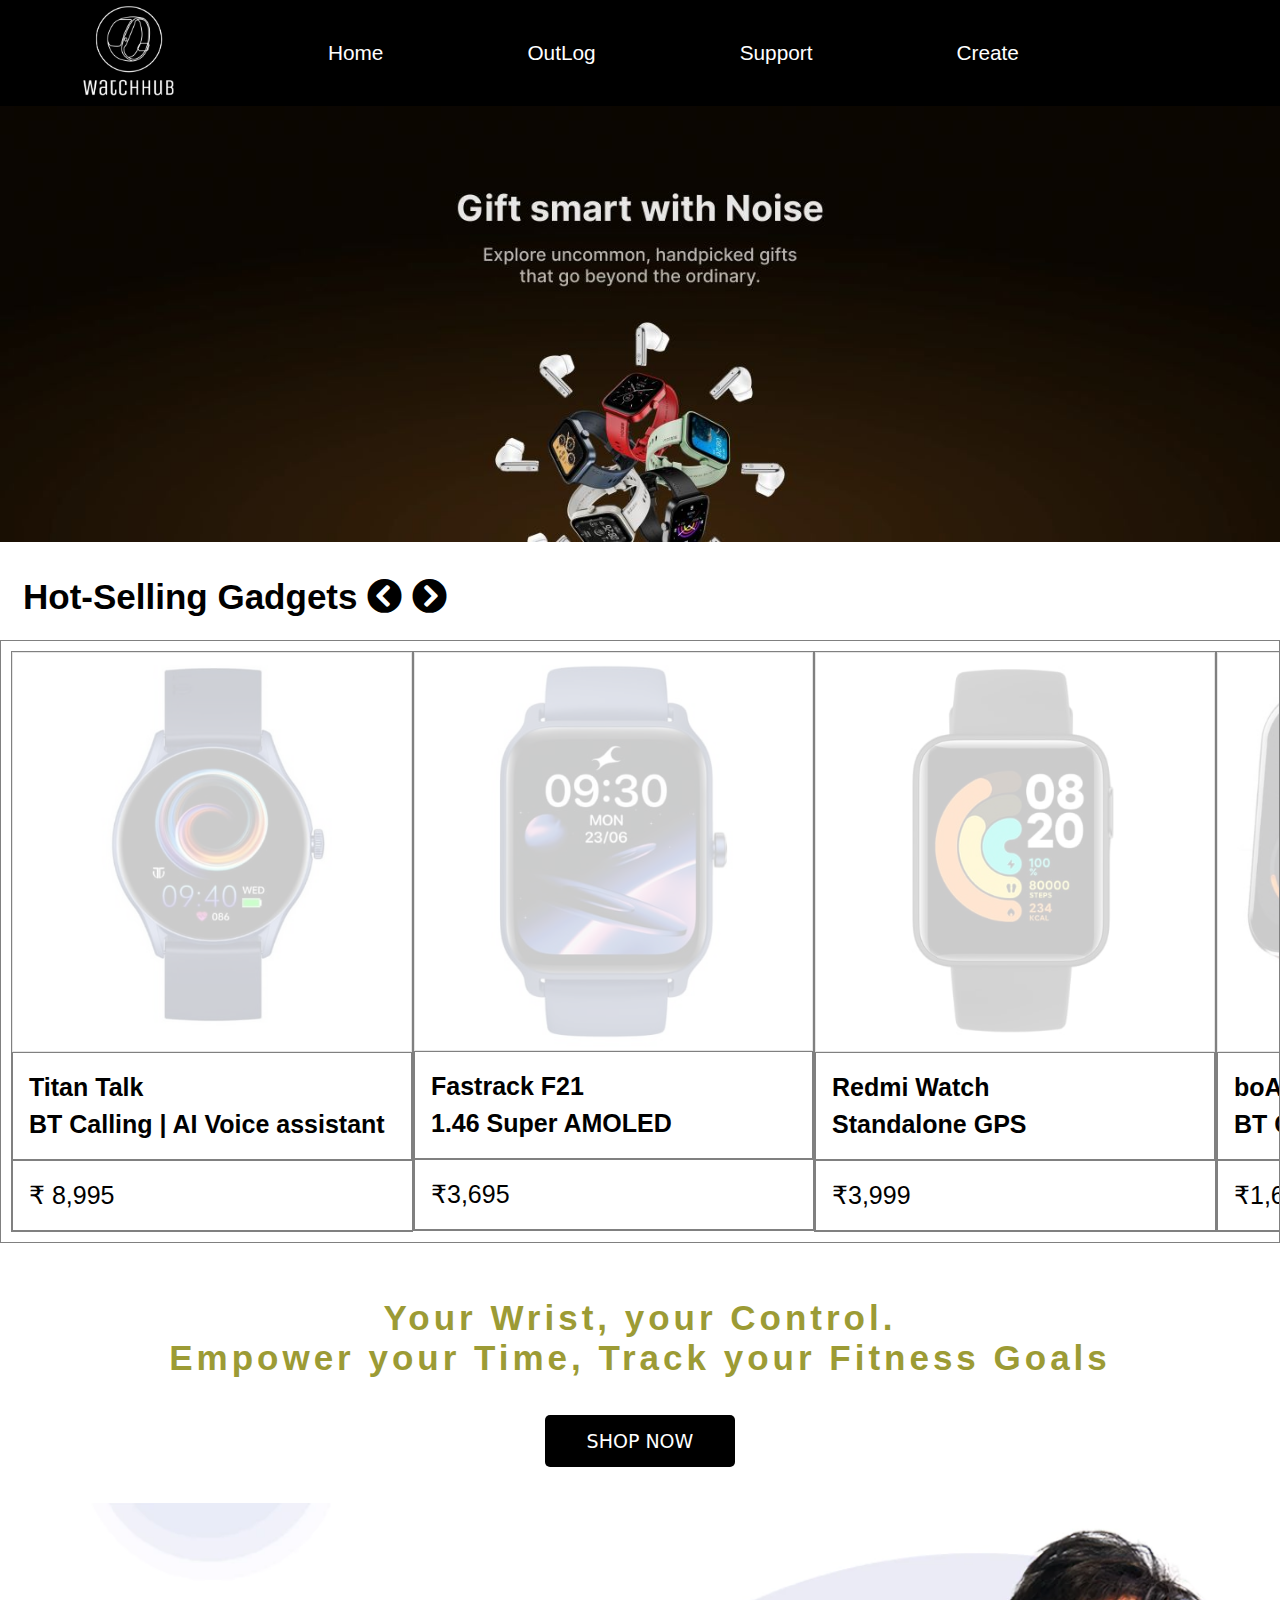
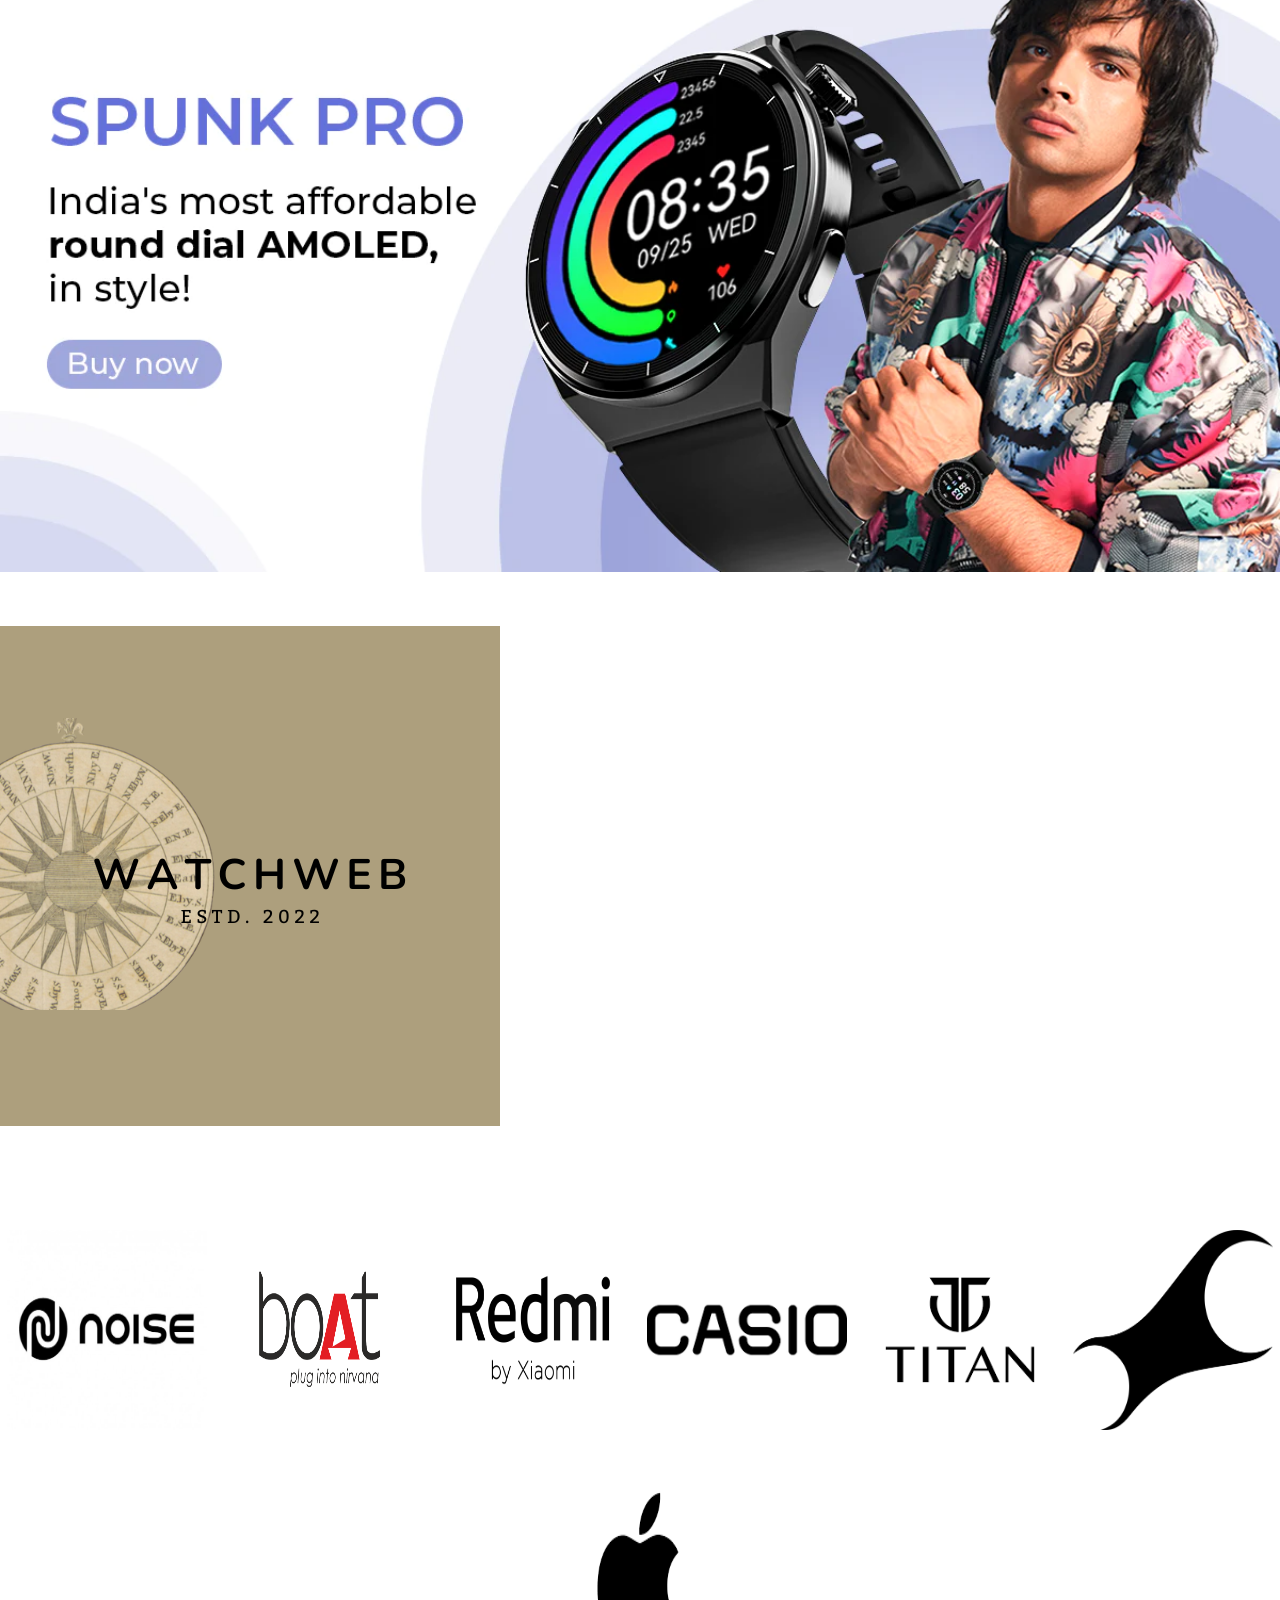
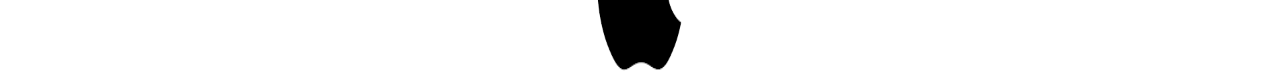
==== watchWeb(UP)/index.html @ c8a22983 "added opacity to pictures" ====
<!DOCTYPE html>
<html lang="en">

<head>
    <meta charset="UTF-8">
    <meta name="viewport" content="width=device-width, initial-scale=1.0">
    <title>WATCHHUB</title>
    <link rel="stylesheet" href="hub.css">
        <link rel="stylesheet" href="https://cdnjs.cloudflare.com/ajax/libs/font-awesome/5.15.1/css/all.min.css">
</head>

<body>
    <nav id="navbar">
        <div id="logo">
            <img src="logo.PNG" alt="">
        </div>
        <ul>
            <li class="item"><a href="">Home</a></li>
            <li class="item"><a href="">OutLog</a></li>
            <li class="item"><a href="support.html">Support</a></li>
            <li class="item"><a href="login.html">Create</a></li>
        </ul>
    </nav>


    <div class="slides">
        <img src="slider3.jpg" alt="">
        <img src="slider1.jpg" alt="">
        <img src="slider2.jpg" alt="">
        <img src="slider4.jpg" alt="">
        <img src="slider5.jpeg" alt="">
    </div>
    <div class="heading">
        <strong>Hot-Selling Gadgets</strong>
        <i class="fas fa-chevron-circle-left" onmousedown="fun1()"></i>
        <i class="fas fa-chevron-circle-right" onmousedown="fun2()"></i>
    </div>

    <div class="grid" id="scroll" style="overflow: scroll;">
        <div class="items">
            <img src="P1.jpeg" alt="">

            <div class="p">
                <h6 class="title">
                   Titan Talk  <br>
                    BT Calling | AI Voice assistant</h6>
                <p class="price">
                    ₹ 8,995
                </p>

            </div>
        </div>

        <div class="items">
            <img src="P2.jpeg" alt="">
            <div class="p">
                <h6 class="title">
                    Fastrack F21 <br>
                    1.46 Super AMOLED </h6>
                <p class="price">
                    ₹3,695
                </p>
            </div>
        </div>
        <div class="items">
            <img src="P3.jpeg" alt="">
            <div class="p">
                <h6 class="title">
                    Redmi Watch <br>
                    Standalone GPS </h6>
                <p class="price">
                    ₹3,999
                </p>
            </div>
        </div>
        <div class="items">
            <img src="P4.jpeg" alt="">
            <div class="p">
                <h6 class="title">
                    boAt Wave Flex<br>
                    BT Calling | Premium Metal</h6>
                <p class="price">
                    ₹1,699
                </p>
            </div>
        </div>
        <div class="items">
            <img src="P5.jpeg" alt="">
            <div class="p">
                <h6 class="title">
                    Apple Watch SE <br>
                    Aluminium Case [GPS 40mm] </h6>
                <p class="price">
                    ₹29,999
                </p>
            </div>
        </div>
        <div class="items">
            <img src="P6.jpeg" alt="">
            <div class="p">
                <h6 class="title">
                    NoiseFit ColorFit <br>
                    Sport Modes </h6>
                <p class="price">
                    ₹1,599
                </p>
            </div>
        </div>
        <div class="items">
            <img src="P7.jpeg" alt="">
            <div class="p">
                <h6 class="title">
                    Noise ColorFit<br>
                    Grande Smartwatch </h6>
                <p class="price">
                    ₹1,999

                </p>
            </div>
        </div>
    </div>
    <h1>Your Wrist, your Control. <br> Empower your Time, Track your Fitness Goals</h1>
    
    <div class="now">
     <a href="login.html" class="shop"> SHOP NOW </a></div>
    <br> <br>
    <div class="shop-img">
        <a href="login.html">
    <img src="nirajchopra" alt=""  >
    </a>
    <div class="abtus">
        <img src="Watchweb.png" alt="">
    </div>
</div>
    <div class="logo">
        <div class="company" id="logo1">  
           
            <!-- <a href="https://www.gonoise.com"> -->
                <img src="noise.png" alt="">
            <!-- </a> -->
        </div>

        <div class="company" id="logo2">
            <!-- <a href="http://"> -->
            <img src="boat.png" alt="">
        <!-- </a> -->
        </div>

        <div class="company" id="logo3">
            <img src="redmi.png" alt="">
        </div>

        <div class="company" id="logo4">
            <img src="casio.png" alt="">
        </div>

        <div class="company" id="logo5">
            <img src="TITAN.png" alt="">
        </div>

        <div class="company" id="logo6">
            <img src="fastrack.png" alt="">
        </div>

        <div class="company" id="logo7">
            <img src="apple.png" alt="">
        </div>

    </div>
 

    <script>
        let slideIndex = 0;
        const slides = document.querySelectorAll('.slides img');
        const totalSlides = slides.length;

        function showSlides() {
            slides.forEach((slide) => {
                slide.style.display = 'none';
            });
            slides[slideIndex].style.display = 'block';
        }

        function nextSlide() {
            if (slideIndex === totalSlides - 1) {
                slideIndex = 0;
            } else {
                slideIndex++;
            }
            showSlides();
        }
        showSlides(); // Show the first slide initially

        // Automatic slideshow
        setInterval(nextSlide, 5000); // Change slide every 5 seconds
       
        function fun1(){
            document.getElementById('scroll').scrollLeft-=300;
        }

        function fun2(){
            document.getElementById('scroll').scrollLeft+=300;
        }
    </script>
</body>

</html>
---- watchWeb(UP)/hub.css ----
* {
    margin: 0;
    padding: 0;
    font-family: sans-serif;
    font-weight: large;
}

#logo {
    margin: 0px 70px;
}

#logo img {
    height: 102px;
    margin: 0px 1px;
    /* filter: invert(); */
}

#navbar {
    display: flex;
    align-items: center;
    position: sticky;
    top: 0px;
    z-index: 1;
    transform: translateX(-50% -50%);
}

#navbar ul {
    display: flex;
}

#navbar::before {
    content: " ";
    background-color: black;
    position: absolute;
    height: 100%;
    width: 100%;
    z-index: -1;
    /* opacity: 0.9; */

}

#navbar ul li {
    list-style: none;

    font-size: 1.3rem;
}

#navbar ul li a {
    position: relative;
    display: block;
    color: white;
    padding: 9px 72px;
    text-decoration: none;
}

#navbar ul li a:hover {
    /* background-color: white;
    color: black; */
    color: rgb(255, 255, 0);
    transition: 0.9s;
}

#navbar ul li a:after {
    content: '';
    position: absolute;
    left: 50%;
    bottom: 0;
    transform: translateX(-50%) scaleX(0);
    -webkit-transform: translateX(-50%) scaleX(0);
    -webkit-transform-origin: 50% 50%;
    transform-origin: 50% 50%;
    width: 100%;
    height: 2px;
    background-color: rgba(255, 255, 255, 0.9);
    -webkit-transition: transform 250ms;
    transition: transform 250ms;
}

#navbar ul li a:hover:after {
    -webkit-transform: translateX(-50%) scaleX(1);
    transform: translateX(-50%) scaleX(1);
}

.slider {
    display: flex;
}

/* .slider img {
    height: 100%;
    width: 100%;
} */
.slider::before {
    content: " ";
    position: absolute;
    z-index: -1;
    opacity: 0.5;
}

.slides img {
    width: 100%;
    height: 100%;
}

.grid {
    border: 1px solid gray;
    display: grid;
    align-items: center;
    grid-auto-flow: column;
    /* grid-auto-rows: 25%; */
    /* grid-template-columns: unset;
    grid-template-rows: unset; */
    overflow: scroll;
    grid-template-columns: 402px 401px 402px 402px 401px 402px 402px;
    /* background-color: rgb(251 242 242); */
    /* gap: 50px 100px; */
    padding: 10px;
}

.grid img {
    /* transition: all 0.2s;
    -webkit-transition: all 0.2s;
    -moz-transition: all 0.2s;
    filter: grayscale(100%);
    -webkit-filter: grayscale(100%);
    -moz-filter: grayscale(100%); */
    opacity: 0.2;
}

.items img:hover {
    opacity: 1.1;
}


.grid::-webkit-scrollbar {
    display: none;
}

.items {
    border: 1px solid gray;
    display: flex;
    flex-direction: column;

}

.items img {
    border: 1px solid gray;
}

.heading {
    font-family: 'Archivo Black', sans-serif;
    font-size: 35px;
    font-weight: 700;
    /* border: 1px solid gray; */
    padding: 23px;
    margin-top: 12px;
}

.title {
    font-weight: bolder;
    font-size: 25px;
    padding: 16px;
    border: 1px solid gray;
}

.price {
    width: 100%;
    border: 1px solid gray;
    padding: 16px;
}

.p {
    position: relative;
    font-weight: 600px;
    font-size: 25px;
    line-height: 37px;
    color: rgb(0, 0, 0);
    text-overflow: ellipsis;
    overflow: hidden;
    margin: 0px;
    width: 100%;

}

.company {
    height: 200px;
    width: 200px;
    margin-top: 50px;

}

.logo {
    flex-wrap: wrap;
    height: 200px;
    display: flex;
    justify-content: space-around;

}

.company img {
    height: inherit;
    width: inherit;
}

h1 {
    margin-top: 55px;
    text-align: center;
    font-size: 35px;
    color: #9c9b35;
    letter-spacing: 4px;
}

.now {
    display: flex;
    justify-content: center;
    align-items: center;
    margin-top: 37px;
    /* height: 100vh; */
}

.shop {
    font-family: system-ui, -apple-system, Roboto;
    font-size: 19px;
    width: 160px;
    padding: 15px;
    text-align: center;
    text-decoration: none;
    color: white;
    background-color: black;
    border-radius: 5px;
    box-shadow: 0 0 10px rga(0, 0, 0, 0.1);
    -webkit-transition: 0.3s;
    transition: 0.3s;
    -webkit-transition-property: box-shadow, transform;
    transition-property: box-shadow, transform
}

.shop-img img {
    width: 100%;
}

.shop:hover,
.shop:focus {
    box-shadow: 0 0 20px rgba(0, 0, 0, 0.5);
    -webkit-transform: scale(1.1);
    transform: scale(1.1);
}
.abtus img{
   width: 500px;
   height: 500px;
   margin-top: 50px;
   margin-bottom: 50px;
}

.support_features {
    display: flex;
    align-items: center;
    justify-content: space-around;
}

.items_of_support {
    border: 2px solid black;
    flex-direction: column;
}

/* #logo6{
    width: 50px;
    height: 50px;
} */
/* #logo1 {
    background-image: url('noise.png');
}

#logo2 {
    background-image: url('https://marksmendaily.com/wp-content/uploads/2023/02/Abhishek-MPL-3.png');
}

#logo3 {
    background-image: url("https://download.logo.wine/logo/Redmi/Redmi-Logo.wine.png");
}

#logo4 {
    background-image: url("https://download.logo.wine/logo/Redmi/Redmi-Logo.wine.png");
}

#logo5 {
    background-image: url("https://download.logo.wine/logo/Redmi/Redmi-Logo.wine.png");
}

#logo6 {
    background-image: url("https://download.logo.wine/logo/Redmi/Redmi-Logo.wine.png");
}

#logo7 {
    background-image: url("https://download.logo.wine/logo/Redmi/Redmi-Logo.wine.png");
}

#logo1,#logo2,#logo3,#logo4,#logo5,#logo6,#logo7{
    background-size: cover;
    
} */
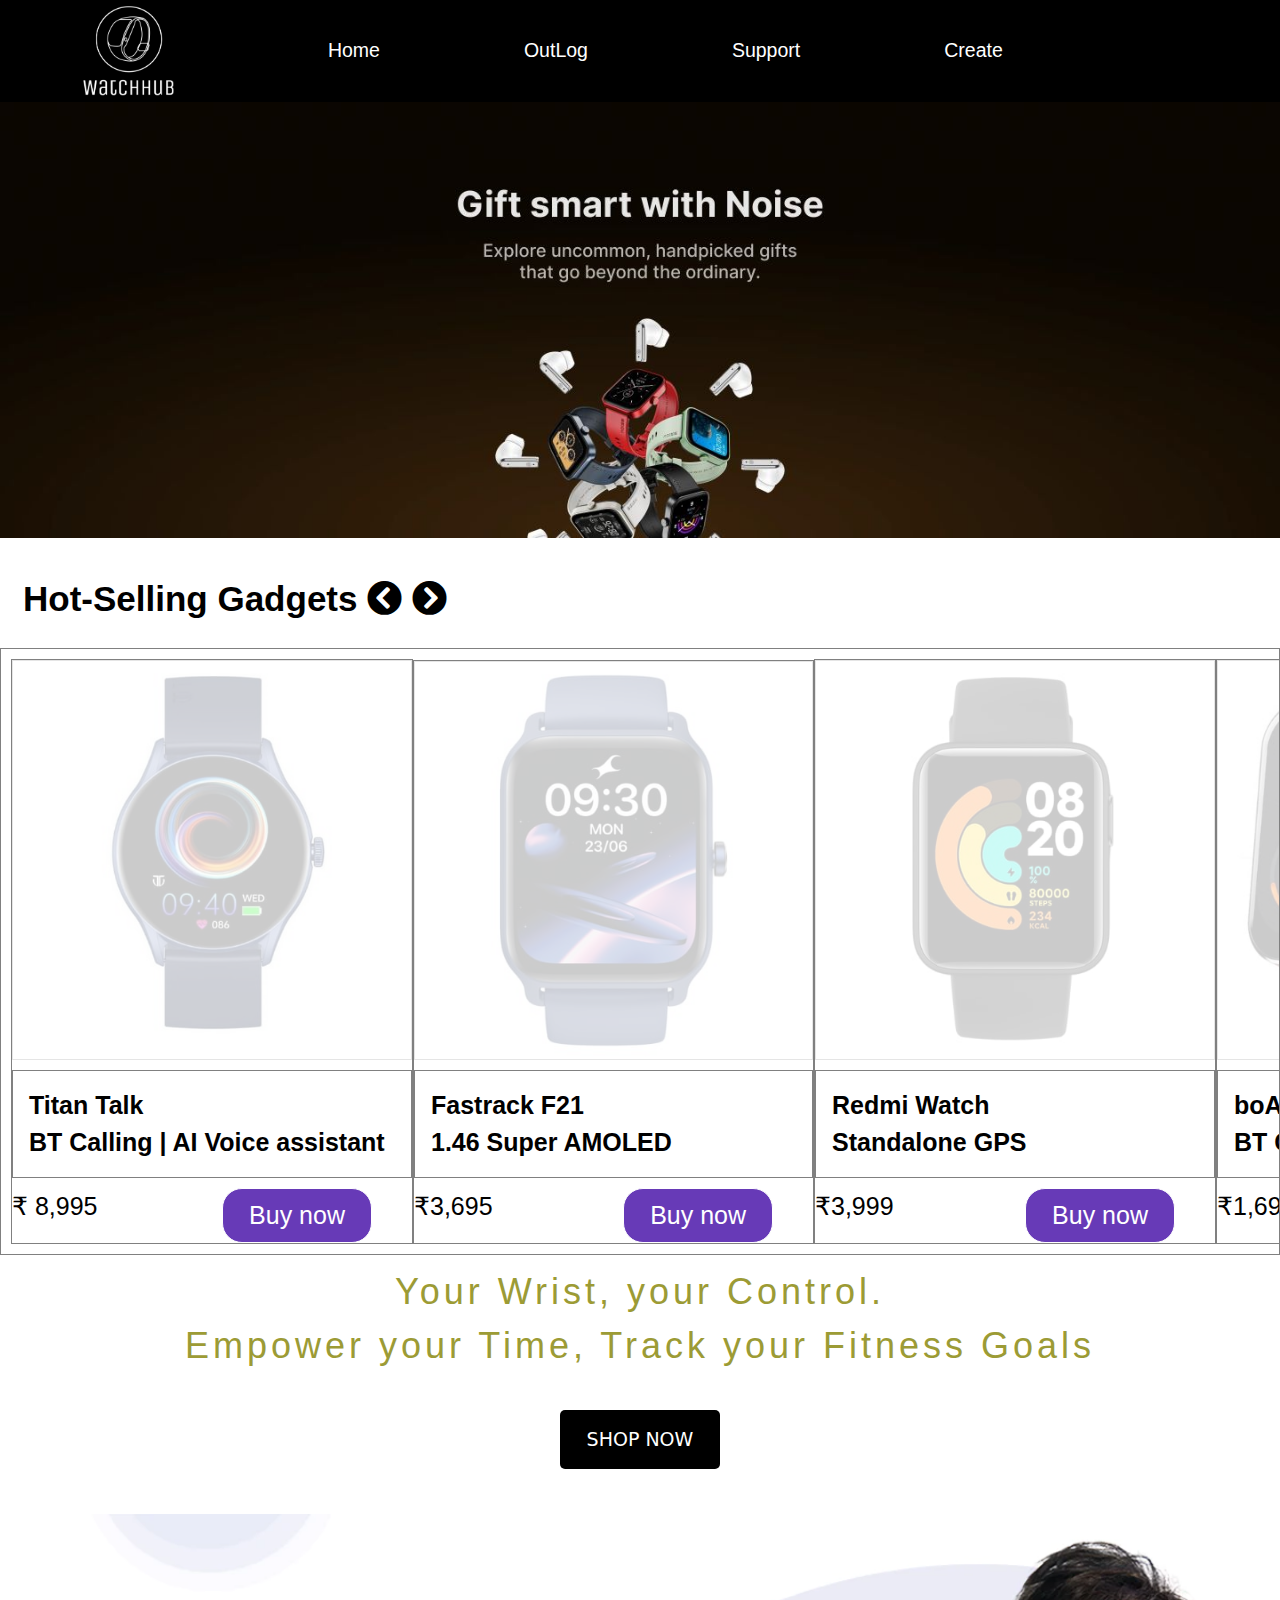
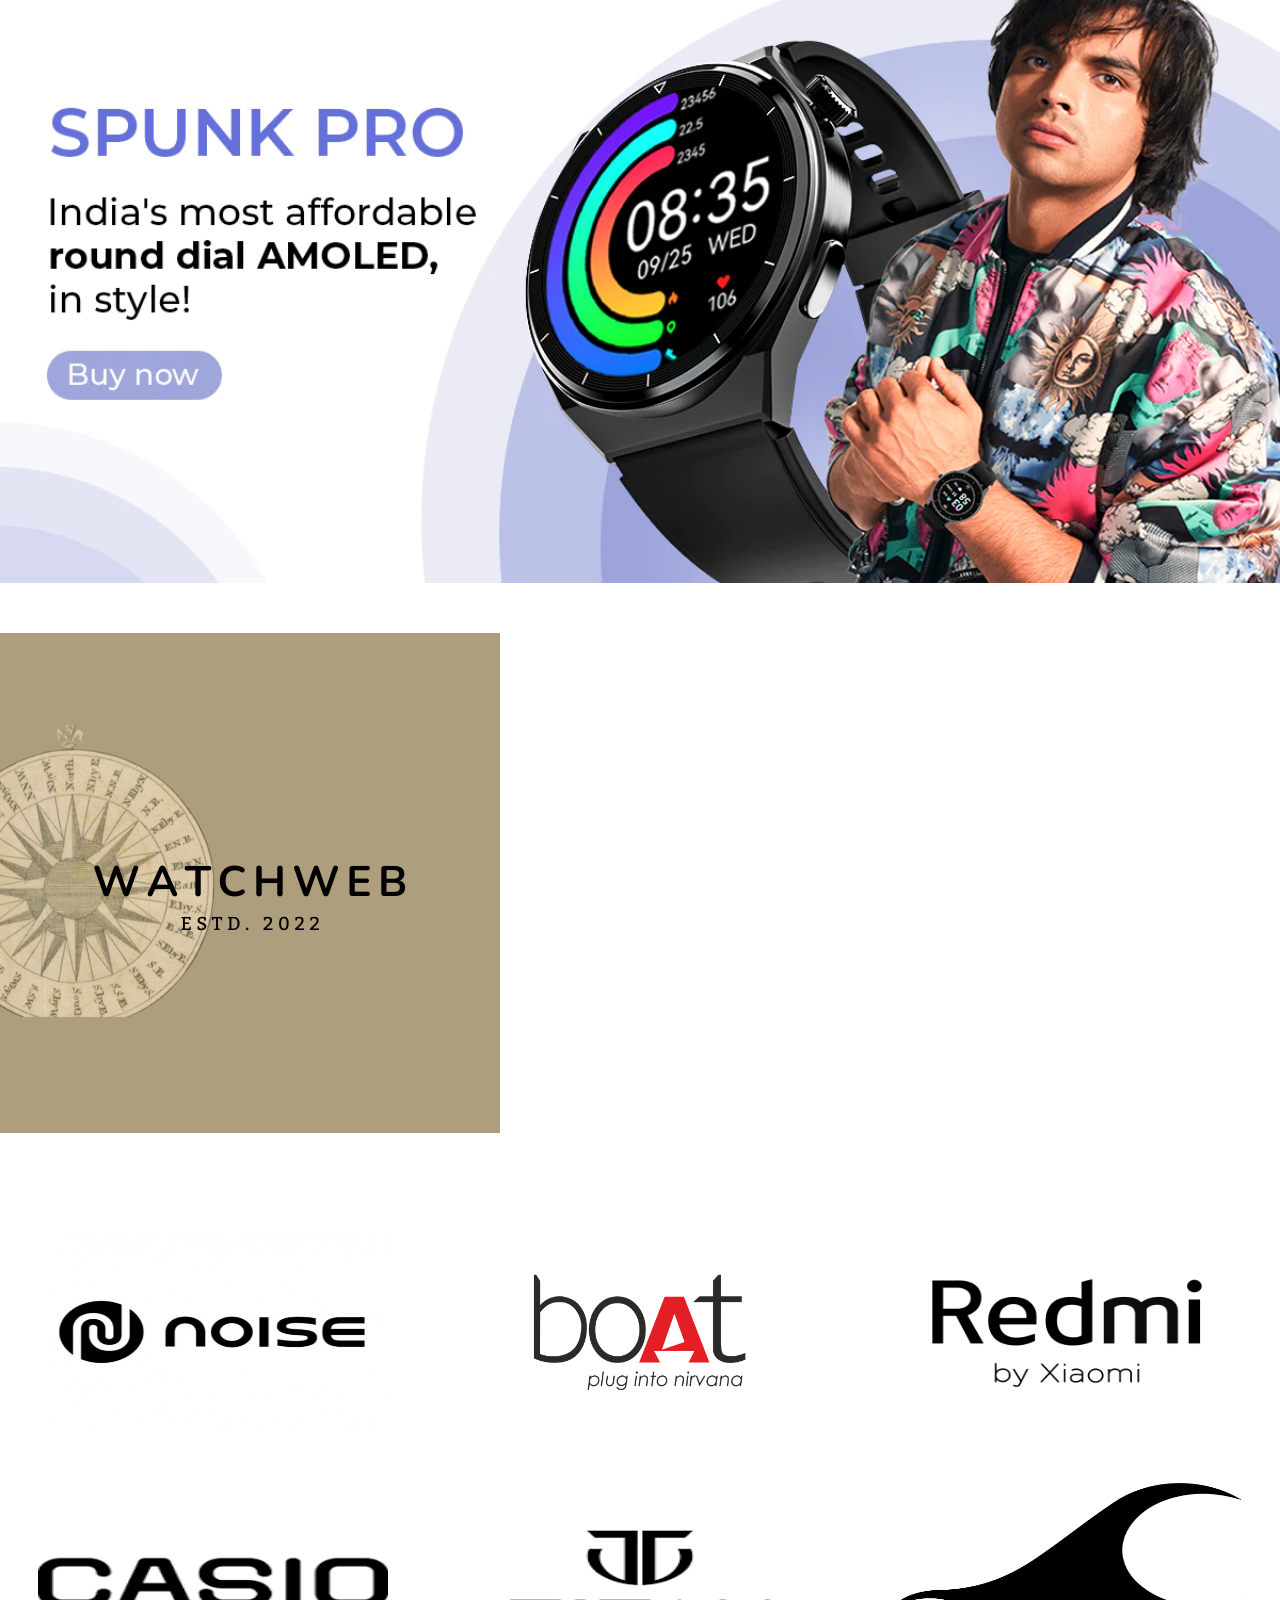
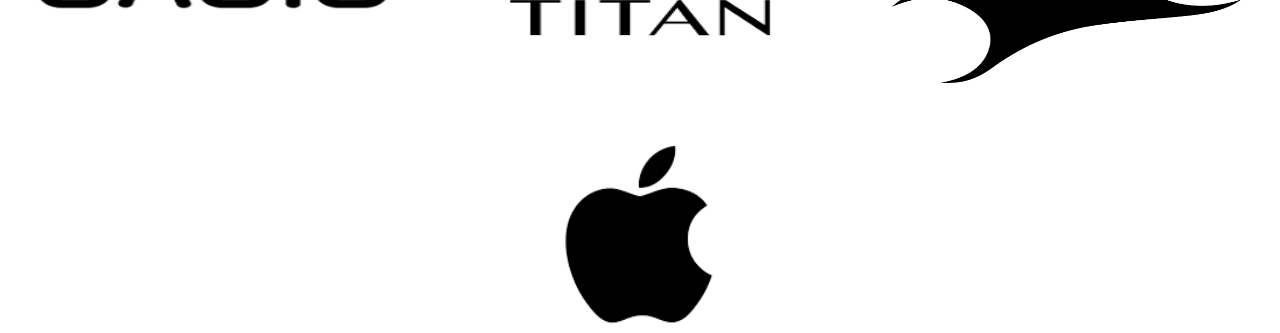
==== commit 5c294221: "support css added" ====
--- a/watchWeb(UP)/index.html
+++ b/watchWeb(UP)/index.html
@@ -6,7 +6,8 @@
     <meta name="viewport" content="width=device-width, initial-scale=1.0">
     <title>WATCHHUB</title>
     <link rel="stylesheet" href="hub.css">
-        <link rel="stylesheet" href="https://cdnjs.cloudflare.com/ajax/libs/font-awesome/5.15.1/css/all.min.css">
+    <link rel="stylesheet" href="https://cdnjs.cloudflare.com/ajax/libs/font-awesome/5.15.1/css/all.min.css">
+    <link rel="stylesheet" href="https://www.w3schools.com/w3css/4/w3.css">
 </head>
 
 <body>
@@ -42,10 +43,11 @@
 
             <div class="p">
                 <h6 class="title">
-                   Titan Talk  <br>
+                    Titan Talk <br>
                     BT Calling | AI Voice assistant</h6>
                 <p class="price">
                     ₹ 8,995
+                    <a href="https://amzn.eu/d/0tk4LFN"><button class="w3-btn w3-deep-purple">Buy now</button></a>
                 </p>
 
             </div>
@@ -59,6 +61,9 @@
                     1.46 Super AMOLED </h6>
                 <p class="price">
                     ₹3,695
+                    <a
+                        href="https://www.titan.co.in/product/fastrack-reflex-kruz-large-display-stress-monitor-smart-watch-with-blue-colour-strap-38085pp07"><button
+                            class="w3-btn w3-deep-purple">Buy now</button></a>
                 </p>
             </div>
         </div>
@@ -70,6 +75,8 @@
                     Standalone GPS </h6>
                 <p class="price">
                     ₹3,999
+                    <a href="https://www.flipkart.com/redmi-watch/p/itm86ca62c8c58bf?pid=SMWG2QQE9YHUDBXE"><button
+                            class="w3-btn w3-deep-purple">Buy now</button></a>
                 </p>
             </div>
         </div>
@@ -81,7 +88,11 @@
                     BT Calling | Premium Metal</h6>
                 <p class="price">
                     ₹1,699
-                </p>
+                    <a
+                        href="https://www.flipkart.com/boat-wave-flex-connect-1-83-hd-display-bluetooth-calling-premium-metal-design-smartwatch/p/itm8541a93a7e868?pid=SMWGMNNYE9G4GKGB&lid=LSTSMWGMNNYE9G4GKGBJEGA92&marketplace=FLIPKART&sattr[]=color&st=color"><button
+                            class="w3-btn w3-deep-purple">Buy now</button></a>
+                </p>
+
             </div>
         </div>
         <div class="items">
@@ -92,6 +103,11 @@
                     Aluminium Case [GPS 40mm] </h6>
                 <p class="price">
                     ₹29,999
+                    <a
+                        href="https://www.flipkart.com/apple-watch-se-gps-2nd-gen-heart-rate-monitor-crash-detection-sleep-tracking/p/itm8d0268af329ea"><button
+                        class="w3-btn w3-deep-purple">Buy
+                        now</button></a>
+                </p>
                 </p>
             </div>
         </div>
@@ -103,6 +119,10 @@
                     Sport Modes </h6>
                 <p class="price">
                     ₹1,599
+                    <a
+                        href="https://www.vijaysales.com/noise-colorfit-pulse-grand-smart-watch-with-cloud-based-watch-faces-ip68-waterproof-60-sports-modes-champagne-grey/21240"><button
+                            class="w3-btn w3-deep-purple">Buy now</button></a>
+                </p>
                 </p>
             </div>
         </div>
@@ -114,36 +134,38 @@
                     Grande Smartwatch </h6>
                 <p class="price">
                     ₹1,999
-
+                    <a href="https://www.gonoise.com/products/noise-colorfit-grande-smartwatch"><button
+                            class="w3-btn w3-deep-purple">Buy now</button></a>
                 </p>
             </div>
         </div>
     </div>
     <h1>Your Wrist, your Control. <br> Empower your Time, Track your Fitness Goals</h1>
-    
+
     <div class="now">
-     <a href="login.html" class="shop"> SHOP NOW </a></div>
+        <a href="login.html" class="shop"> SHOP NOW </a>
+    </div>
     <br> <br>
     <div class="shop-img">
         <a href="login.html">
-    <img src="nirajchopra" alt=""  >
-    </a>
-    <div class="abtus">
-        <img src="Watchweb.png" alt="">
-    </div>
-</div>
+            <img src="nirajchopra" alt="">
+        </a>
+        <div class="abtus">
+            <img src="Watchweb.png" alt="">
+        </div>
+    </div>
     <div class="logo">
-        <div class="company" id="logo1">  
-           
+        <div class="company" id="logo1">
+
             <!-- <a href="https://www.gonoise.com"> -->
-                <img src="noise.png" alt="">
+            <img src="noise.png" alt="">
             <!-- </a> -->
         </div>
 
         <div class="company" id="logo2">
             <!-- <a href="http://"> -->
             <img src="boat.png" alt="">
-        <!-- </a> -->
+            <!-- </a> -->
         </div>
 
         <div class="company" id="logo3">
@@ -167,7 +189,7 @@
         </div>
 
     </div>
- 
+
 
     <script>
         let slideIndex = 0;
@@ -193,13 +215,13 @@
 
         // Automatic slideshow
         setInterval(nextSlide, 5000); // Change slide every 5 seconds
-       
-        function fun1(){
-            document.getElementById('scroll').scrollLeft-=300;
-        }
-
-        function fun2(){
-            document.getElementById('scroll').scrollLeft+=300;
+
+        function fun1() {
+            document.getElementById('scroll').scrollLeft -= 300;
+        }
+
+        function fun2() {
+            document.getElementById('scroll').scrollLeft += 300;
         }
     </script>
 </body>
--- a/watchWeb(UP)/hub.css
+++ b/watchWeb(UP)/hub.css
@@ -163,11 +163,17 @@
 }
 
 .price {
-    width: 100%;
-    border: 1px solid gray;
-    padding: 16px;
-}
-
+    justify-content: space-between;
+    display: flex;
+    width: 90%;
+    /* border: 1px solid gray;
+    padding: 16px; */
+}
+.price button{
+    border: 1px solid ;
+    border-radius: 20px;
+    width: 150px;
+}
 .p {
     position: relative;
     font-weight: 600px;
@@ -183,7 +189,7 @@
 
 .company {
     height: 200px;
-    width: 200px;
+    width: 350px;
     margin-top: 50px;
 
 }
@@ -200,6 +206,52 @@
     height: inherit;
     width: inherit;
 }
+/* for support webpage */
+.support_company{
+    height: 280px;
+    width: 350px;
+    margin-top: 50px;
+    
+}
+.support_company img{
+    height: inherit;
+    width: inherit;
+}
+.support_page_logo{
+    display: flex;
+    flex-wrap: wrap;
+    justify-content: space-around;
+    height: fit-content;
+}
+.body1{
+    margin: 0;
+  display: flex;
+  justify-content: center;
+  align-items: center;
+  height: 100vh;
+    
+}
+.support_features{
+    display: flex;
+    justify-content: space-around;
+    
+}
+.items_of_support {
+    display: flex;
+    justify-content: space-around;
+    align-items: center;
+    border:1px solid black;
+    width: 400px;
+    height: 200px;
+    margin: 0 10px;
+    background-color: #2863e2;
+    border-radius: 25px;
+  }
+.items_of_support img{
+    display: block;
+    flex-direction: row;
+    width: 100px;
+} 
 
 h1 {
     margin-top: 55px;
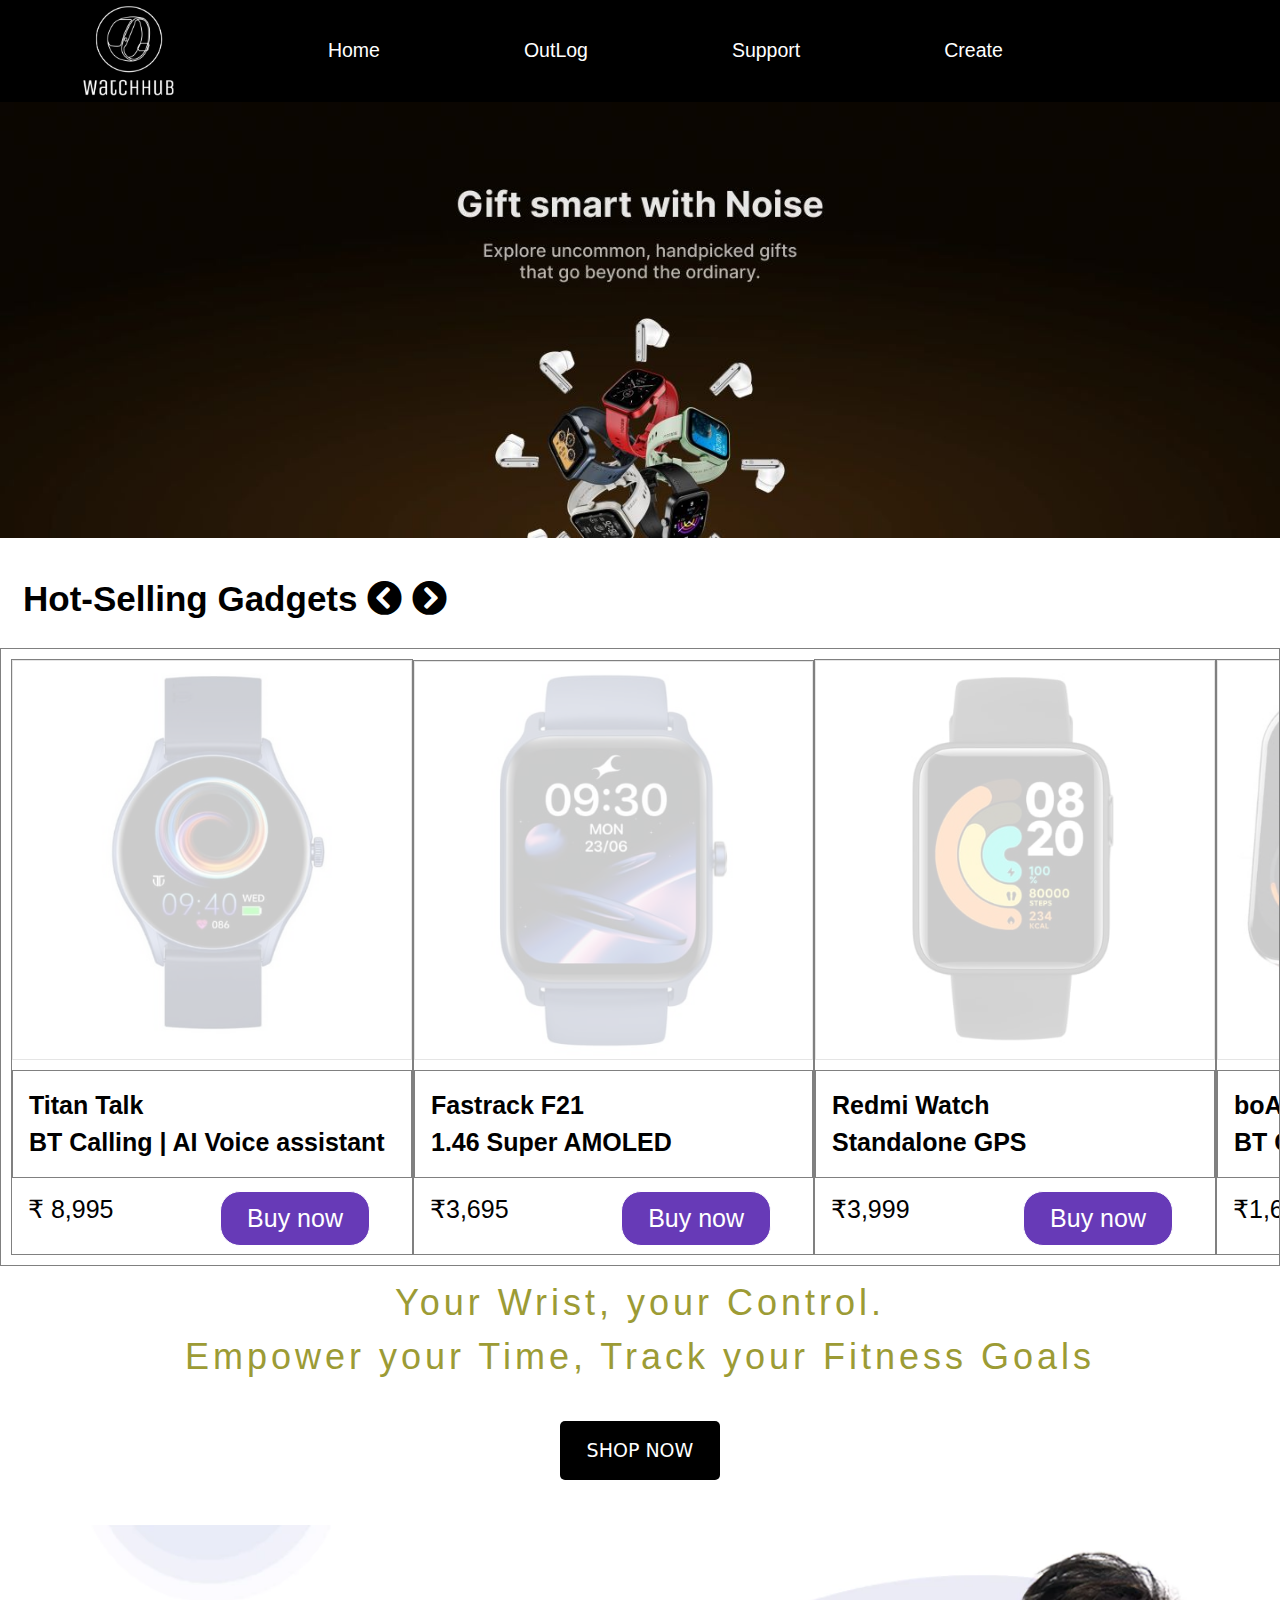
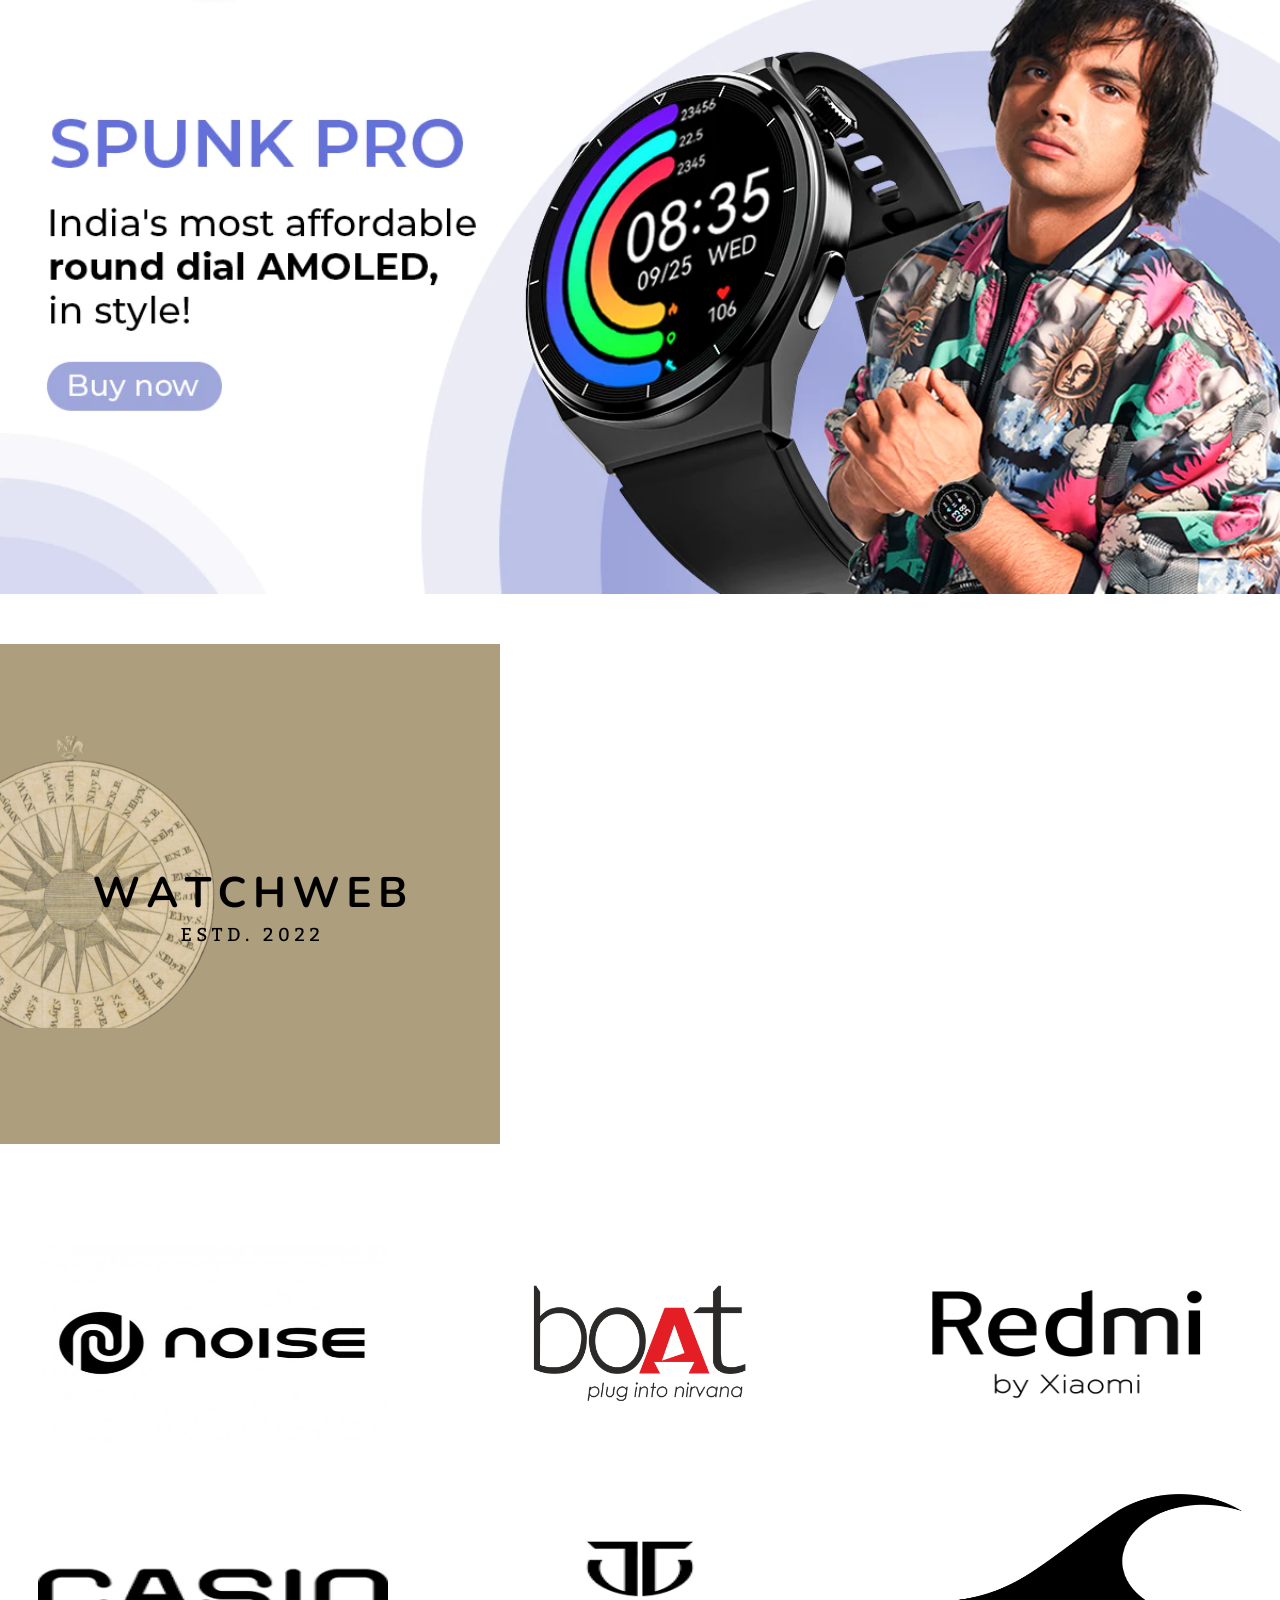
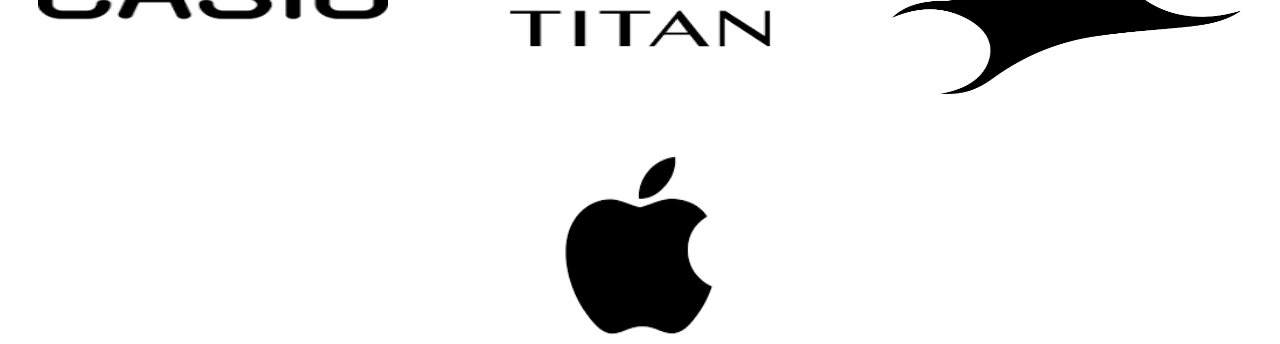
==== commit 6c76f12a: "added margin padding to button" ====
--- a/watchWeb(UP)/index.html
+++ b/watchWeb(UP)/index.html
@@ -4,7 +4,7 @@
 <head>
     <meta charset="UTF-8">
     <meta name="viewport" content="width=device-width, initial-scale=1.0">
-    <title>WATCHHUB</title>
+    <title>Watchweb</title>
     <link rel="stylesheet" href="hub.css">
     <link rel="stylesheet" href="https://cdnjs.cloudflare.com/ajax/libs/font-awesome/5.15.1/css/all.min.css">
     <link rel="stylesheet" href="https://www.w3schools.com/w3css/4/w3.css">
--- a/watchWeb(UP)/hub.css
+++ b/watchWeb(UP)/hub.css
@@ -166,13 +166,13 @@
     justify-content: space-between;
     display: flex;
     width: 90%;
-    /* border: 1px solid gray;
-    padding: 16px; */
+    padding: 3px 2px 0px 16px;
 }
 .price button{
     border: 1px solid ;
     border-radius: 20px;
     width: 150px;
+    margin-bottom: 8px;
 }
 .p {
     position: relative;
@@ -196,7 +196,7 @@
 
 .logo {
     flex-wrap: wrap;
-    height: 200px;
+    height: 400px;
     display: flex;
     justify-content: space-around;
 
@@ -234,6 +234,7 @@
 .support_features{
     display: flex;
     justify-content: space-around;
+    align-items: center;
     
 }
 .items_of_support {
@@ -241,11 +242,24 @@
     justify-content: space-around;
     align-items: center;
     border:1px solid black;
-    width: 400px;
+    width: 350px;
     height: 200px;
-    margin: 0 10px;
-    background-color: #2863e2;
+    margin: 1px 10px;
+    background-color: rgb(177 142 142);
     border-radius: 25px;
+}
+.items_of_support:hover{
+      box-shadow: 5px 5px gray;
+
+  }
+  #forgot{
+    margin-left:260px ;
+    margin-right: 10px;
+    
+  }
+  #bill{
+    margin-left:10px ;
+    margin-right: 310px;
   }
 .items_of_support img{
     display: block;
